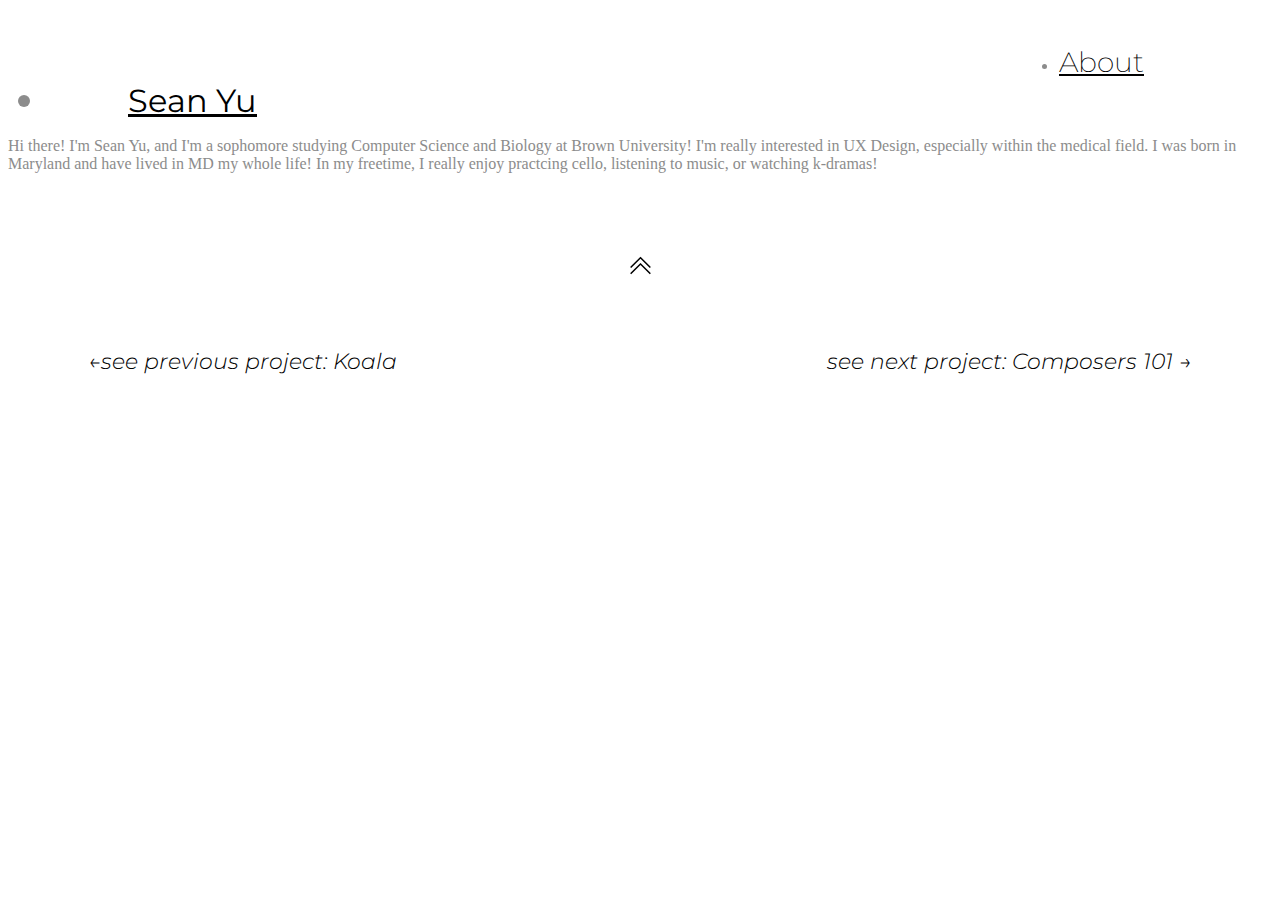
==== about.html @ 0ea5d3f8 "Add files via upload" ====
<!doctype html>
<html lang="en">
    <head>
        <link rel="stylesheet" href="koala.css">
        <meta charset="utf-8">
        <meta name="viewport" content="width=device-width, initial-scale=1">
        <title>Koala</title>
        <link rel="icon" type="image/x-icon" href="assets/realmoji.png">
        <link rel="preconnect" href="https://fonts.googleapis.com"><link rel="preconnect" href="https://fonts.gstatic.com" crossorigin><link href="https://fonts.googleapis.com/css2?family=Montserrat+Alternates:ital,wght@0,100;0,300;0,600;0,700;1,300&family=Montserrat:ital,wght@0,100;0,200;0,300;0,400;0,500;0,600;0,700;1,200;1,300;1,400;1,500;1,600;1,700&display=swap" rel="stylesheet">
        <link href="https://cdn.jsdelivr.net/npm/bootstrap@5.2.3/dist/css/bootstrap.min.css" rel="stylesheet" integrity="sha384-rbsA2VBKQhggwzxH7pPCaAqO46MgnOM80zW1RWuH61DGLwZJEdK2Kadq2F9CUG65" crossorigin="anonymous">
    </head>
    <body>
        <div class = "top">
            <ul class="nav">
              <li class="navbar-brand">
                <a class="nav-link" aria-current="page" href="index.html" style = "font-size: 32px; color:black; padding-left: 0;">Sean Yu</a>
              </li>
              <div class = "nav-right">
                <li class="nav-item">
                    <a class="nav-link" href="about.html" style = "font-size: 28px; color:rgb(0, 0, 0); ">About</a>
                </li>
              </div>
            </ul>
        </div>
        
        <div>
            Hi there! I'm Sean Yu, and I'm a sophomore studying Computer Science and Biology at
            Brown University! I'm really interested in UX Design, especially within the medical field. I was 
            born in Maryland and have lived in MD my whole life!

            In my freetime, I really enjoy practcing cello, listening to music, or watching k-dramas!

        </div>
        <div style = "display: flex; width: 100%; justify-content: center; padding-top: 5rem;">
              <a href = "#start">
                <svg xmlns="http://www.w3.org/2000/svg" width="25" height="25" fill="currentColor" class="bi bi-chevron-double-up" viewBox="0 0 16 16"
                style = "fill:black">
                    <path fill-rule="evenodd" d="M7.646 2.646a.5.5 0 0 1 .708 0l6 6a.5.5 0 0 1-.708.708L8 3.707 2.354 9.354a.5.5 0 1 1-.708-.708l6-6z"/>
                    <path fill-rule="evenodd" d="M7.646 6.646a.5.5 0 0 1 .708 0l6 6a.5.5 0 0 1-.708.708L8 7.707l-5.646 5.647a.5.5 0 0 1-.708-.708l6-6z"/>
                  </svg>
              </a>
        </div>
        <div class = "footer" >
            <div style = "display: flex;">
                <!-- dummy -->
                <a style = "text-decoration: none;" href = "koala.html">
                    <p style = "color: black;">←<i>see previous project: Koala</i></p>
                </a>
                
            </div>
            <div style = "display: flex;">
                <a style = "text-decoration: none;" href = "development.html">
                    <p style = "color: black;"><i>see next project: Composers 101</i> →</p>
                </a>
                
            </div>
        </div>
        <script src="https://cdn.jsdelivr.net/npm/bootstrap@5.2.3/dist/js/bootstrap.bundle.min.js" integrity="sha384-kenU1KFdBIe4zVF0s0G1M5b4hcpxyD9F7jL+jjXkk+Q2h455rYXK/7HAuoJl+0I4" crossorigin="anonymous"></script>
    </body>
</html>
---- koala.css ----
body {
    color: #8C8C8C;
}  
h1 {
    font-family: 'Montserrat', sans-serif;
    font-weight: 200;
  }
p {
    font-family: 'Montserrat', sans-serif;
    font-weight: 300;
    font-size: 22px;
}
li {
    font-family: 'Montserrat', sans-serif;
}
.cardList{
    font-size:22px
}
figcaption{
    font-family: 'Montserrat', sans-serif;
}
.nav{
    padding-top: 1.8rem;
    display: flex;
    justify-content: space-between;
    /* border-bottom: 1px solid rgba(64, 64, 64, 0.2); */
}
.nav-right {
    display: flex;
    padding-right: 5rem;
    
}
.navbar-brand {
    font-family:  'Montserrat', sans-serif;
    font-size: 36px;
    padding-left: 5rem;
    padding-top: 2rem;
    font-weight: 400;
}
.nav-item {
    font-family:  'Montserrat', sans-serif;
    padding-right: 3rem;
    font-weight: 200;
}

.middle{
    display: flex;
    flex-direction: column;
    width: 60vw;
   
}
.card-critique {
    
    display: flex;
    flex-direction: row;
    border: 1px solid rgba(64, 64, 64);
    border-radius: 15px;
    flex-wrap: wrap;

}
.critique-body{
    align-items: center;
    padding: 2rem;
}
.critique-photo-holder{
    background-color: #ffffed;
    border-right:1px solid rgba(64, 64, 64);
    border-radius: 15px;
    display: flex;
    align-items: center;
}
.critique-photo{
    width: 18rem;
    object-fit: scale-down;
    border-radius: 15px;
    transition: transform .2s;
}
.critique-photo:hover{
    transform: scale(2.5)
}
.development-image:hover{
    transform: scale(1.5);
    transition: transform .2s;
  }
  .persona-image:hover{
    transform: scale(3);
    transition: transform .2s;
  }

.footer{
    padding-left: 5rem;
    padding-right:5rem;
    display: flex; 
    justify-content: space-between;
    align-items: center;
    height: 10rem;

}
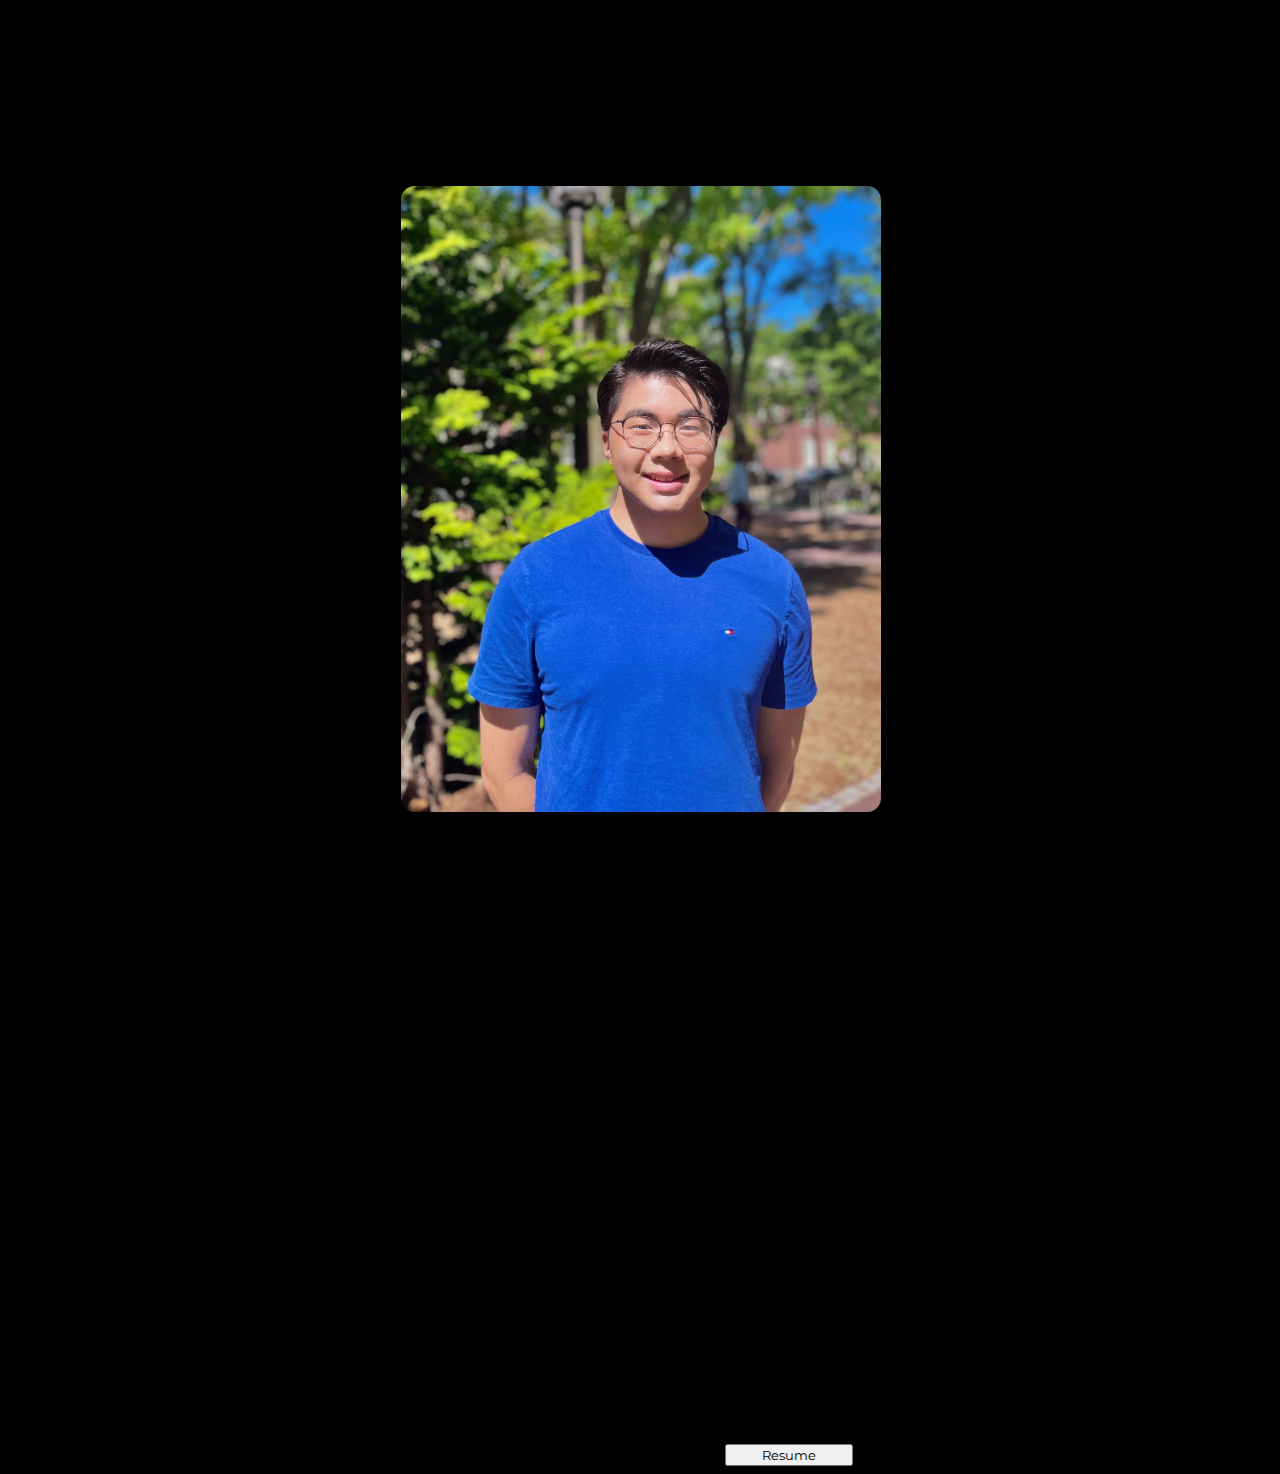
==== commit 0ec5c8ff: "Add files via upload" ====
--- a/about.html
+++ b/about.html
@@ -1,7 +1,7 @@
 <!doctype html>
 <html lang="en">
     <head>
-        <link rel="stylesheet" href="koala.css">
+        <link rel="stylesheet" href="about.css">
         <meta charset="utf-8">
         <meta name="viewport" content="width=device-width, initial-scale=1">
         <title>Koala</title>
@@ -23,38 +23,79 @@
             </ul>
         </div>
         
-        <div>
-            Hi there! I'm Sean Yu, and I'm a sophomore studying Computer Science and Biology at
-            Brown University! I'm really interested in UX Design, especially within the medical field. I was 
-            born in Maryland and have lived in MD my whole life!
+        <div style = "display: flex; justify-content: center;">
+            <div class = "mid">
+                <div class = "left">
+                    <img src = "about-assets/IMG_2967.JPG" style = "width: 100%; border: 1px solid black; border-radius: 15px;">
+                </div>
+                <div class = "right">
+                    <p style = "font-size: 36px;">
+                        <strong>Hi, I'm Sean Yu!</strong>
+                    </p>
+                    <div style = "display: flex; align-items: flex-start; ">
+                        <div style = "padding-right: 1rem;;">
+                            <svg xmlns="http://www.w3.org/2000/svg" width="30" height="30" fill="currentColor" class="bi bi-music-note" viewBox="0 0 16 16"
+                            >
+                                <path d="M9 13c0 1.105-1.12 2-2.5 2S4 14.105 4 13s1.12-2 2.5-2 2.5.895 2.5 2z"/>
+                                <path fill-rule="evenodd" d="M9 3v10H8V3h1z"/>
+                                <path d="M8 2.82a1 1 0 0 1 .804-.98l3-.6A1 1 0 0 1 13 2.22V4L8 5V2.82z"/>
+                              </svg>
+                            
+                        </div>
+                        <div class = "bullet">
+                            <p style = "font-size: 28px; font-weight: 300;">
+                                I'm a sophomore studying <strong>computer science and biology @ Brown University</strong>
+                            </p>
+                        </div>
+                    </div>
+                    <div style = "display: flex; align-items: flex-start; ">
+                        <div style = "padding-right: 1rem;;">
+                            <svg xmlns="http://www.w3.org/2000/svg" width="30" height="30" fill="currentColor" class="bi bi-music-note-beamed" viewBox="0 0 16 16"
+                           >
+                                <path d="M6 13c0 1.105-1.12 2-2.5 2S1 14.105 1 13c0-1.104 1.12-2 2.5-2s2.5.896 2.5 2zm9-2c0 1.105-1.12 2-2.5 2s-2.5-.895-2.5-2 1.12-2 2.5-2 2.5.895 2.5 2z"/>
+                                <path fill-rule="evenodd" d="M14 11V2h1v9h-1zM6 3v10H5V3h1z"/>
+                                <path d="M5 2.905a1 1 0 0 1 .9-.995l8-.8a1 1 0 0 1 1.1.995V3L5 4V2.905z"/>
+                              </svg>
+                            
+                        </div>
+                        <div class = "bullet">
+                            <p style = "font-size: 28px; font-weight: 300;">
+                                I'm really interested in <strong>UX Design, especially in healthcare settings</strong>
+                            </p>
+                        </div>
+                    </div>
+                    <div style = "display: flex; align-items: flex-start;  padding-bottom: 3rem;">
+                        <div style = "padding-right: 1rem;;">
+                            <svg xmlns="http://www.w3.org/2000/svg" width="30" height="30" fill="currentColor" class="bi bi-music-note" viewBox="0 0 16 16"
+                            >
+                                <path d="M9 13c0 1.105-1.12 2-2.5 2S4 14.105 4 13s1.12-2 2.5-2 2.5.895 2.5 2z"/>
+                                <path fill-rule="evenodd" d="M9 3v10H8V3h1z"/>
+                                <path d="M8 2.82a1 1 0 0 1 .804-.98l3-.6A1 1 0 0 1 13 2.22V4L8 5V2.82z"/>
+                              </svg>
+                            
+                        </div>
+                        <div class = "bullet">
+                            <p style = "font-size: 28px; font-weight: 300;">
+                                I like to practice my cello and watch k-dramas
+                            </p>
+                        </div>
+                    </div>
+                    <div style = "align-self: flex-end; justify-self: flex-start">
+                        <button type="button" class="btn btn-outline-success" style = "font-family:  'Montserrat', sans-serif; width: 8rem;" target = "_blank">
+                            Resume
+                        </button>
 
-            In my freetime, I really enjoy practcing cello, listening to music, or watching k-dramas!
-
-        </div>
-        <div style = "display: flex; width: 100%; justify-content: center; padding-top: 5rem;">
-              <a href = "#start">
-                <svg xmlns="http://www.w3.org/2000/svg" width="25" height="25" fill="currentColor" class="bi bi-chevron-double-up" viewBox="0 0 16 16"
-                style = "fill:black">
-                    <path fill-rule="evenodd" d="M7.646 2.646a.5.5 0 0 1 .708 0l6 6a.5.5 0 0 1-.708.708L8 3.707 2.354 9.354a.5.5 0 1 1-.708-.708l6-6z"/>
-                    <path fill-rule="evenodd" d="M7.646 6.646a.5.5 0 0 1 .708 0l6 6a.5.5 0 0 1-.708.708L8 7.707l-5.646 5.647a.5.5 0 0 1-.708-.708l6-6z"/>
-                  </svg>
-              </a>
-        </div>
-        <div class = "footer" >
-            <div style = "display: flex;">
-                <!-- dummy -->
-                <a style = "text-decoration: none;" href = "koala.html">
-                    <p style = "color: black;">←<i>see previous project: Koala</i></p>
-                </a>
-                
-            </div>
-            <div style = "display: flex;">
-                <a style = "text-decoration: none;" href = "development.html">
-                    <p style = "color: black;"><i>see next project: Composers 101</i> →</p>
-                </a>
-                
+                        <a href = "https://www.linkedin.com/in/sean-yu-169b26230/" target = "_blank">
+                            <svg xmlns="http://www.w3.org/2000/svg" width="39" height="39" fill="currentColor" class="bi bi-linkedin" viewBox="0 0 16 16" style = "fill:black;">
+                              <path d="M0 1.146C0 .513.526 0 1.175 0h13.65C15.474 0 16 .513 16 1.146v13.708c0 .633-.526 1.146-1.175 1.146H1.175C.526 16 0 15.487 0 14.854V1.146zm4.943 12.248V6.169H2.542v7.225h2.401zm-1.2-8.212c.837 0 1.358-.554 1.358-1.248-.015-.709-.52-1.248-1.342-1.248-.822 0-1.359.54-1.359 1.248 0 .694.521 1.248 1.327 1.248h.016zm4.908 8.212V9.359c0-.216.016-.432.08-.586.173-.431.568-.878 1.232-.878.869 0 1.216.662 1.216 1.634v3.865h2.401V9.25c0-2.22-1.184-3.252-2.764-3.252-1.274 0-1.845.7-2.165 1.193v.025h-.016a5.54 5.54 0 0 1 .016-.025V6.169h-2.4c.03.678 0 7.225 0 7.225h2.4z"/>
+                            </svg>
+                          </a>
+                    </div>
+                </div>
             </div>
         </div>
+       
+    
         <script src="https://cdn.jsdelivr.net/npm/bootstrap@5.2.3/dist/js/bootstrap.bundle.min.js" integrity="sha384-kenU1KFdBIe4zVF0s0G1M5b4hcpxyD9F7jL+jjXkk+Q2h455rYXK/7HAuoJl+0I4" crossorigin="anonymous"></script>
     </body>
 </html>--- a/about.css
+++ b/about.css
@@ -0,0 +1,60 @@
+body{
+    background-color: black;
+    background:black;
+    padding-bottom:0;
+    
+}
+h1 {
+  font-family: 'Montserrat', sans-serif;
+  font-weight: 200;
+}
+h2{
+  font-family: 'Montserrat', sans-serif;
+  font-weight: 200;
+}
+p, li{
+  font-family: 'Montserrat', sans-serif;
+}
+li{
+    font-size: 28px;
+}
+.nav{
+    padding-top: 1.8rem;
+    display: flex;
+    justify-content: space-between;
+    /* border-bottom: 1px solid rgba(64, 64, 64, 0.2); */
+}
+.nav-right {
+    display: flex;
+    padding-right: 5rem;
+    
+}
+.navbar-brand {
+    font-family:  'Montserrat', sans-serif;
+    font-size: 36px;
+    padding-left: 5rem;
+    padding-top: 2rem;
+    font-weight: 400;
+}
+.nav-item {
+    font-family:  'Montserrat', sans-serif;
+    padding-right: 3rem;
+    font-weight: 200;
+}
+.mid{
+    display:flex;
+    padding-top: 3rem;
+    width: 70vw;
+    justify-content: space-around;
+    align-items: center;
+    flex-wrap:wrap;
+}
+.left{
+    width: 30rem;
+}
+.right{
+    display: flex;
+    flex-direction: column;
+    width: 30rem;
+    padding-left: 2rem;;
+}
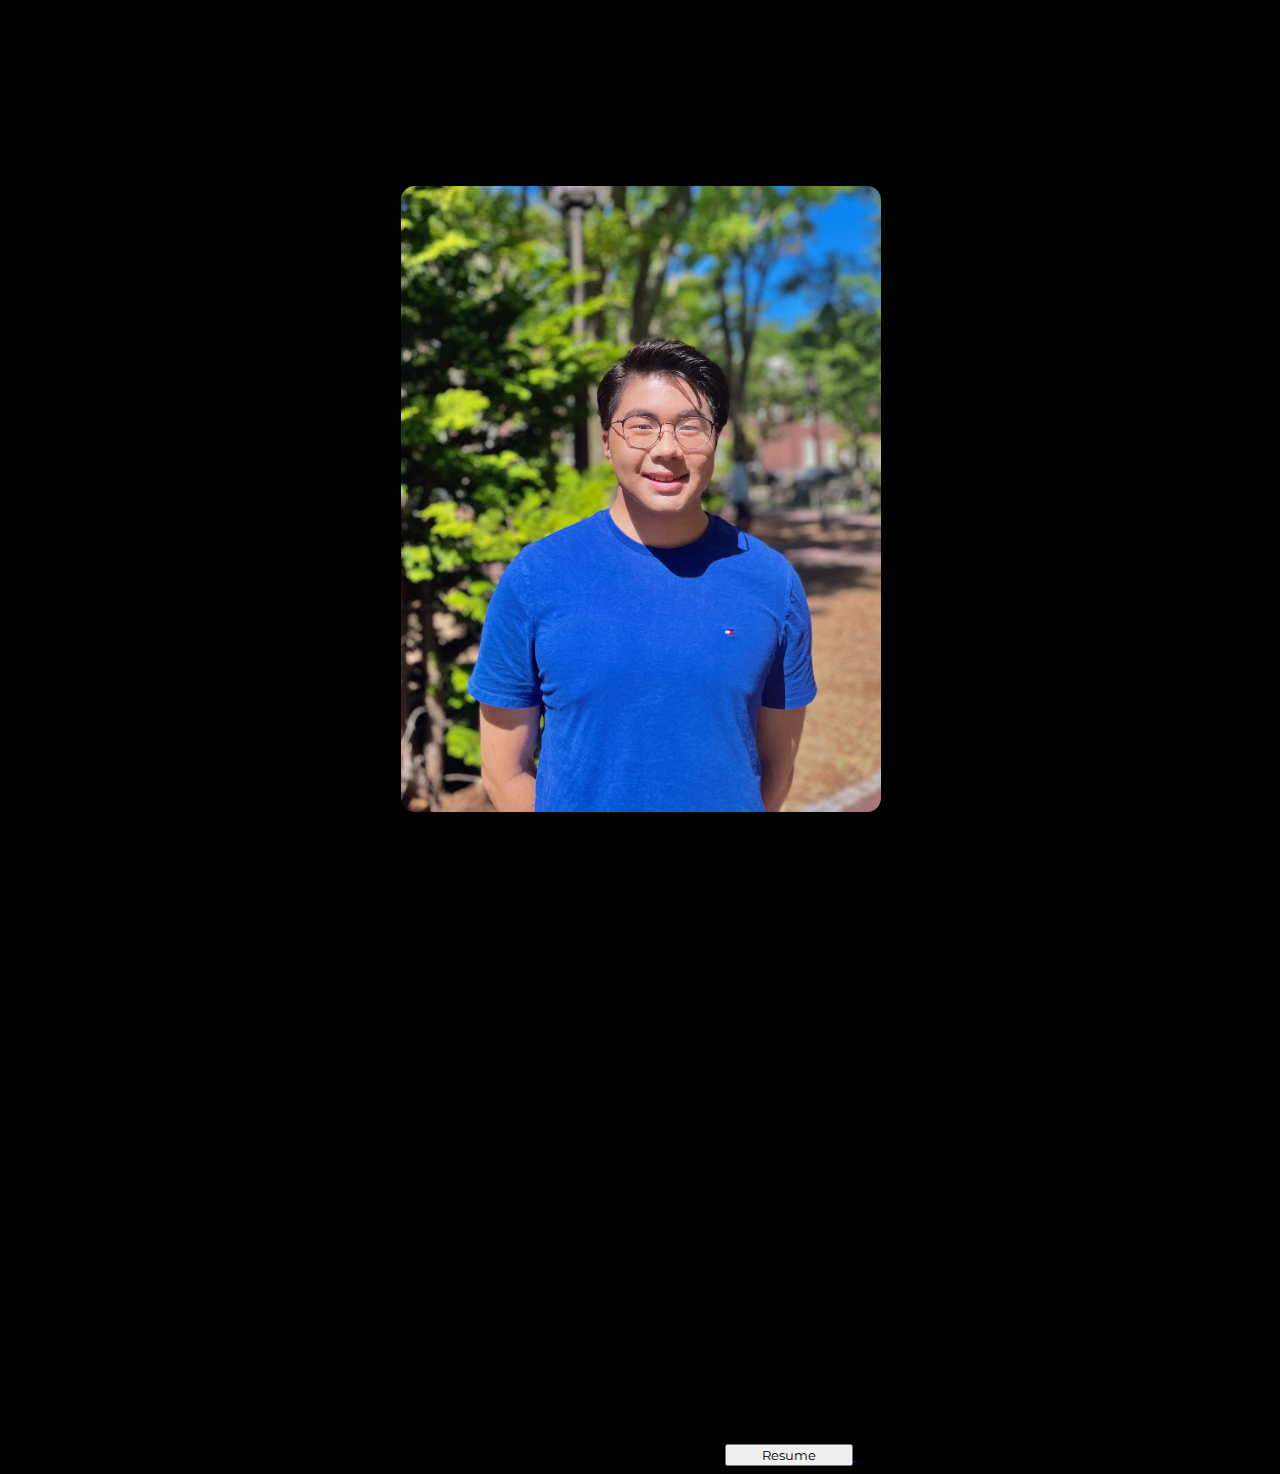
==== commit 6461da7a: "Add files via upload" ====
--- a/about.html
+++ b/about.html
@@ -4,7 +4,7 @@
         <link rel="stylesheet" href="about.css">
         <meta charset="utf-8">
         <meta name="viewport" content="width=device-width, initial-scale=1">
-        <title>Koala</title>
+        <title>About Me</title>
         <link rel="icon" type="image/x-icon" href="assets/realmoji.png">
         <link rel="preconnect" href="https://fonts.googleapis.com"><link rel="preconnect" href="https://fonts.gstatic.com" crossorigin><link href="https://fonts.googleapis.com/css2?family=Montserrat+Alternates:ital,wght@0,100;0,300;0,600;0,700;1,300&family=Montserrat:ital,wght@0,100;0,200;0,300;0,400;0,500;0,600;0,700;1,200;1,300;1,400;1,500;1,600;1,700&display=swap" rel="stylesheet">
         <link href="https://cdn.jsdelivr.net/npm/bootstrap@5.2.3/dist/css/bootstrap.min.css" rel="stylesheet" integrity="sha384-rbsA2VBKQhggwzxH7pPCaAqO46MgnOM80zW1RWuH61DGLwZJEdK2Kadq2F9CUG65" crossorigin="anonymous">
@@ -81,9 +81,12 @@
                         </div>
                     </div>
                     <div style = "align-self: flex-end; justify-self: flex-start">
-                        <button type="button" class="btn btn-outline-success" style = "font-family:  'Montserrat', sans-serif; width: 8rem;" target = "_blank">
-                            Resume
-                        </button>
+                        <a href = "https://drive.google.com/file/d/1pE4laqT_dqGcuTQ02Pny0Nd6F9Zf1mnX/view?usp=sharing" target = "_blank">
+                            <button type="button" class="btn btn-outline-success" style = "font-family:  'Montserrat', sans-serif; width: 8rem;" >
+                                Resume
+                            </button>
+                        </a>
+
 
                         <a href = "https://www.linkedin.com/in/sean-yu-169b26230/" target = "_blank">
                             <svg xmlns="http://www.w3.org/2000/svg" width="39" height="39" fill="currentColor" class="bi bi-linkedin" viewBox="0 0 16 16" style = "fill:black;">
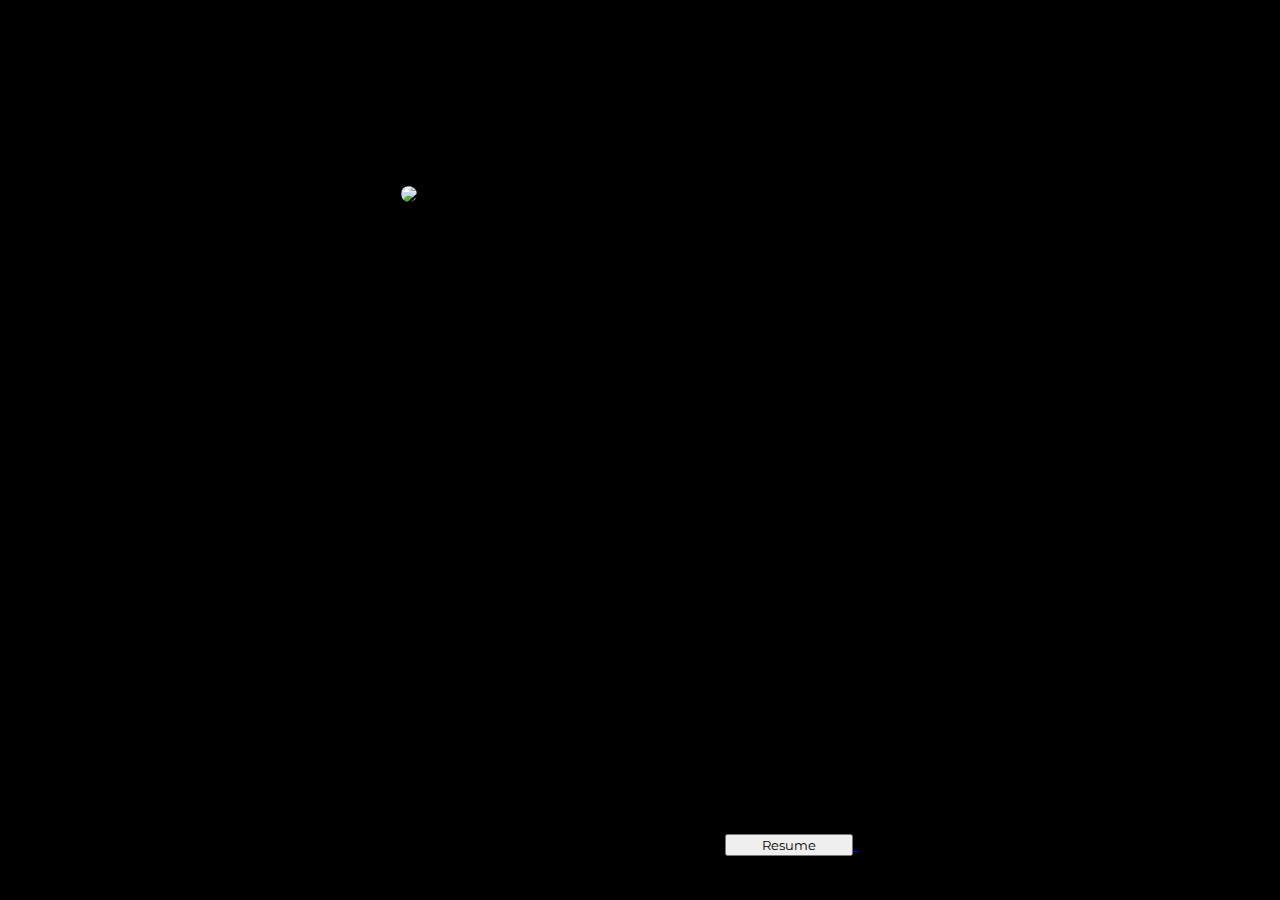
==== commit b3fcbaeb: "done" ====
--- a/about.html
+++ b/about.html
@@ -4,7 +4,7 @@
         <link rel="stylesheet" href="about.css">
         <meta charset="utf-8">
         <meta name="viewport" content="width=device-width, initial-scale=1">
-        <title>About Me</title>
+        <title>crazyrhino1300</title>
         <link rel="icon" type="image/x-icon" href="assets/realmoji.png">
         <link rel="preconnect" href="https://fonts.googleapis.com"><link rel="preconnect" href="https://fonts.gstatic.com" crossorigin><link href="https://fonts.googleapis.com/css2?family=Montserrat+Alternates:ital,wght@0,100;0,300;0,600;0,700;1,300&family=Montserrat:ital,wght@0,100;0,200;0,300;0,400;0,500;0,600;0,700;1,200;1,300;1,400;1,500;1,600;1,700&display=swap" rel="stylesheet">
         <link href="https://cdn.jsdelivr.net/npm/bootstrap@5.2.3/dist/css/bootstrap.min.css" rel="stylesheet" integrity="sha384-rbsA2VBKQhggwzxH7pPCaAqO46MgnOM80zW1RWuH61DGLwZJEdK2Kadq2F9CUG65" crossorigin="anonymous">
@@ -13,7 +13,7 @@
         <div class = "top">
             <ul class="nav">
               <li class="navbar-brand">
-                <a class="nav-link" aria-current="page" href="index.html" style = "font-size: 32px; color:black; padding-left: 0;">Sean Yu</a>
+                <a class="nav-link" aria-current="page" href="index.html" style = "font-size: 32px; color:black; padding-left: 0;">crazyrhino1300</a>
               </li>
               <div class = "nav-right">
                 <li class="nav-item">
@@ -26,11 +26,11 @@
         <div style = "display: flex; justify-content: center;">
             <div class = "mid">
                 <div class = "left">
-                    <img src = "about-assets/IMG_2967.JPG" style = "width: 100%; border: 1px solid black; border-radius: 15px;">
+                    <img src = "https://media.istockphoto.com/id/125921705/photo/white-rhinoceros-thinking.jpg?s=612x612&w=0&k=20&c=-1beasaXqSq1j0Ja8R-Otc-QpvF8OoNpW-TtVBMw6j0=" style = "width: 25rem; border: 1px solid black; border-radius: 15px; object-fit: contain;">
                 </div>
                 <div class = "right">
                     <p style = "font-size: 36px;">
-                        <strong>Hi, I'm Sean Yu!</strong>
+                        <strong>Hi, I'm crazyrhino1300!</strong>
                     </p>
                     <div style = "display: flex; align-items: flex-start; ">
                         <div style = "padding-right: 1rem;;">
@@ -81,14 +81,14 @@
                         </div>
                     </div>
                     <div style = "align-self: flex-end; justify-self: flex-start">
-                        <a href = "https://drive.google.com/file/d/1pE4laqT_dqGcuTQ02Pny0Nd6F9Zf1mnX/view?usp=sharing" target = "_blank">
+                        <a href = "#" >
                             <button type="button" class="btn btn-outline-success" style = "font-family:  'Montserrat', sans-serif; width: 8rem;" >
                                 Resume
                             </button>
                         </a>
 
 
-                        <a href = "https://www.linkedin.com/in/sean-yu-169b26230/" target = "_blank">
+                        <a href = "#" >
                             <svg xmlns="http://www.w3.org/2000/svg" width="39" height="39" fill="currentColor" class="bi bi-linkedin" viewBox="0 0 16 16" style = "fill:black;">
                               <path d="M0 1.146C0 .513.526 0 1.175 0h13.65C15.474 0 16 .513 16 1.146v13.708c0 .633-.526 1.146-1.175 1.146H1.175C.526 16 0 15.487 0 14.854V1.146zm4.943 12.248V6.169H2.542v7.225h2.401zm-1.2-8.212c.837 0 1.358-.554 1.358-1.248-.015-.709-.52-1.248-1.342-1.248-.822 0-1.359.54-1.359 1.248 0 .694.521 1.248 1.327 1.248h.016zm4.908 8.212V9.359c0-.216.016-.432.08-.586.173-.431.568-.878 1.232-.878.869 0 1.216.662 1.216 1.634v3.865h2.401V9.25c0-2.22-1.184-3.252-2.764-3.252-1.274 0-1.845.7-2.165 1.193v.025h-.016a5.54 5.54 0 0 1 .016-.025V6.169h-2.4c.03.678 0 7.225 0 7.225h2.4z"/>
                             </svg>
